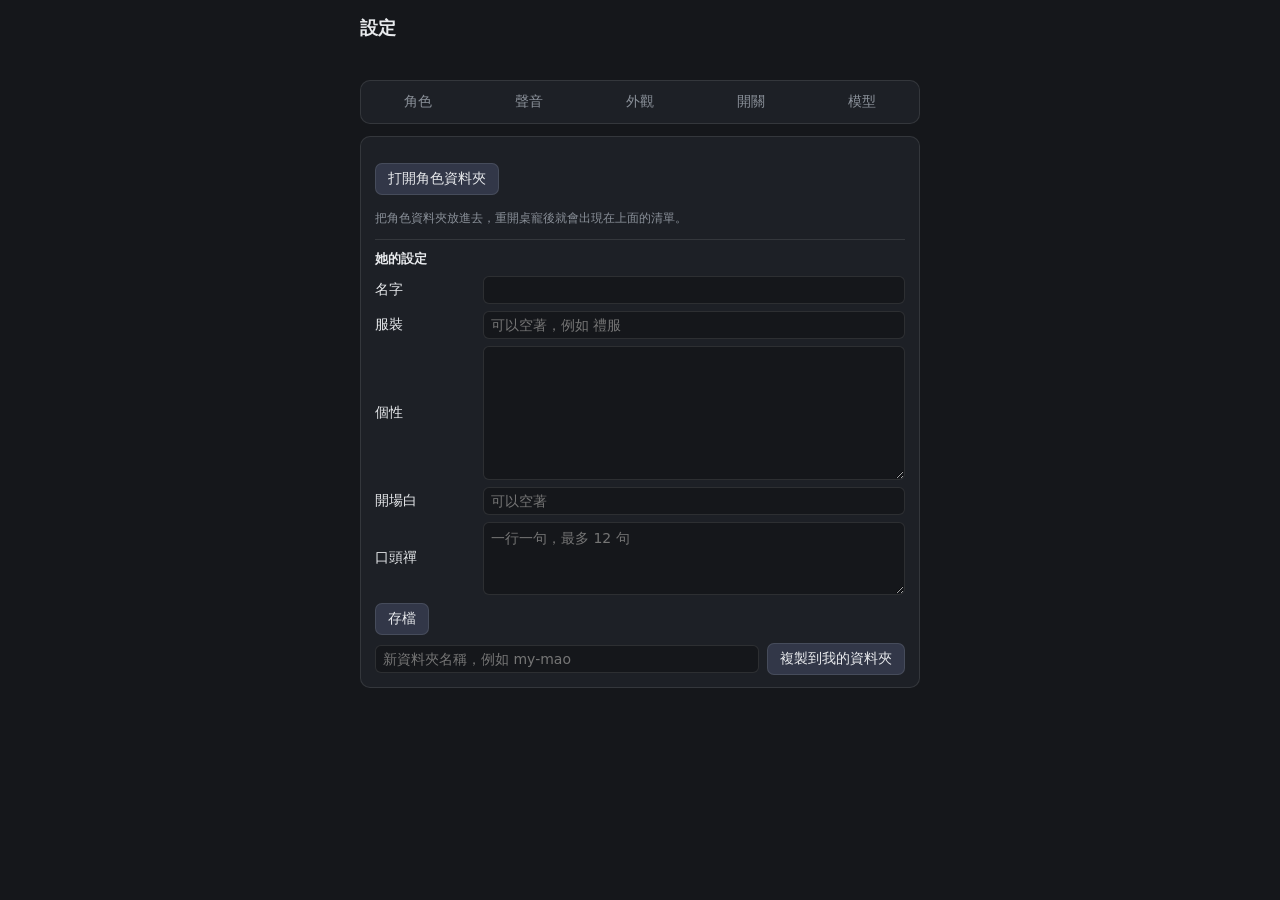
==== Pet/ui/settings.html @ 4ccf4b4b "Your AImate: a desktop companion that talks through your own Claude 小克 sits on the Windows desktop, " ====
<!doctype html>
<html lang="zh-Hant">
<head>
<meta charset="utf-8" />
<meta name="viewport" content="width=device-width, initial-scale=1" />
<title>設定</title>
<style>
  :root {
    --bg: #15171b;
    --panel: #1d2026;
    --line: rgba(255, 255, 255, 0.1);
    --text: #e8eaed;
    --dim: #8a9099;
    --accent: #9fb4ff;
    --warn: #ffb366;
    --bad: #ff8f8f;
  }
  html, body {
    margin: 0;
    background: var(--bg);
    color: var(--text);
    font-family: "Segoe UI", "Microsoft JhengHei UI", system-ui, sans-serif;
    font-size: 14px;
  }
  main { max-width: 560px; margin: 0 auto; padding: 16px; }
  h1 { font-size: 18px; margin: 0 0 12px; }
  section {
    margin-bottom: 14px;
    padding: 12px 14px;
    border: 1px solid var(--line);
    border-radius: 10px;
    background: var(--panel);
  }
  h2 { font-size: 14px; margin: 0 0 10px; color: var(--accent); }
  .row {
    display: grid;
    grid-template-columns: 7em 1fr 3.5em;
    gap: 10px;
    align-items: center;
    margin: 8px 0;
  }
  .row output { color: var(--dim); text-align: right; font-variant-numeric: tabular-nums; }
  input[type="range"] { width: 100%; }
  .switch { display: flex; align-items: center; gap: 8px; margin: 7px 0; }
  .switch .later, .note { color: var(--dim); font-size: 12px; }
  /* A note can carry a path with no space in it (a pack that is not installed), which at 375 px
     pushed the whole page sideways. */
  .note { margin: 8px 0 0; line-height: 1.5; overflow-wrap: anywhere; }
  .field { display: grid; grid-template-columns: 7em 1fr; gap: 10px; align-items: center; margin: 7px 0; }
  .field input, .field textarea, .actions input, select {
    min-width: 0;
    padding: 5px 7px;
    border: 1px solid var(--line);
    border-radius: 6px;
    background: var(--bg);
    color: var(--text);
    font: inherit;
  }
  .choice { display: flex; gap: 14px; margin: 6px 0; }
  button {
    padding: 6px 12px;
    border: 1px solid var(--line);
    border-radius: 7px;
    background: rgba(159, 180, 255, 0.16);
    color: var(--text);
    font: inherit;
    cursor: pointer;
  }
  button:hover { background: rgba(159, 180, 255, 0.28); }
  /* `border-box`, because a refused folder's row is a div with padding at 100% width, and without it
     the row ran past the section's right edge by its padding. */
  .cast-item { display: block; width: 100%; box-sizing: border-box; margin: 4px 0; text-align: left; overflow-wrap: anywhere; }
  .cast-item.on { border-color: var(--accent); color: var(--accent); cursor: default; }
  .cast-item.off {
    padding: 6px 12px;
    border: 1px dashed var(--line);
    border-radius: 7px;
    color: #6b7078;
    font-size: 12px;
  }
  .field textarea { resize: vertical; line-height: 1.45; }
  .field input:disabled, .field textarea:disabled { color: var(--dim); }
  #profileEditor { margin-top: 12px; padding-top: 10px; border-top: 1px solid var(--line); }
  #profileEditor h3 { font-size: 13px; margin: 0 0 6px; }
  .actions { display: flex; flex-wrap: wrap; gap: 8px; align-items: center; margin: 8px 0 0; }
  .actions input { flex: 1 1 10em; min-width: 0; }
  .actions[hidden] { display: none; }
  #status { min-height: 1.4em; margin: 0 0 10px; font-size: 13px; }
  #status.bad { color: var(--bad); }
  #status.ok { color: var(--dim); }
  #problems { color: var(--warn); font-size: 12px; }
  #problems:empty { display: none; }
  #problems div { margin: 3px 0; }
  .speech-custom[hidden] { display: none; }
  /* Five tabs in one row of equal cells, so the bar fits a 375 px window without wrapping or
     scrolling: each label is two characters. */
  .tabs {
    display: grid;
    grid-template-columns: repeat(5, 1fr);
    gap: 4px;
    margin: 0 0 12px;
    padding: 4px;
    border: 1px solid var(--line);
    border-radius: 10px;
    background: var(--panel);
  }
  .tabs button {
    min-width: 0;
    padding: 7px 0;
    border: 1px solid transparent;
    background: transparent;
    color: var(--dim);
  }
  .tabs button:hover { background: rgba(159, 180, 255, 0.12); color: var(--text); }
  .tabs button[aria-selected="true"] {
    border-color: var(--accent);
    background: rgba(159, 180, 255, 0.16);
    color: var(--accent);
    font-weight: 600;
  }
  .pane[hidden] { display: none; }
  /* A theme in the list: its icon, its name, and its five colours as swatches, so it can be told
     apart before it is chosen. */
  .theme-item { display: flex; align-items: center; gap: 8px; }
  .theme-item img { width: 16px; height: 16px; flex: none; }
  .theme-item .theme-name { flex: 1 1 auto; min-width: 0; overflow: hidden; text-overflow: ellipsis; white-space: nowrap; }
  .theme-item .swatches { display: flex; gap: 3px; flex: none; }
  .theme-item .swatches span { width: 12px; height: 12px; border-radius: 3px; border: 1px solid rgba(255, 255, 255, 0.25); }
  #themeFallback { color: var(--warn); }
  #themeFallback[hidden] { display: none; }
  @media (max-width: 420px) {
    .row { grid-template-columns: 1fr 3.5em; }
    .row label { grid-column: 1 / -1; }
    .field { grid-template-columns: 1fr; }
  }
</style>
</head>
<body>
<main>
<h1>設定</h1>
<div id="status" role="status"></div>
<section id="problems"></section>

<nav class="tabs" role="tablist" aria-label="設定的分頁">
  <button type="button" role="tab" id="tab-character" data-tab="character" aria-controls="pane-character">角色</button>
  <button type="button" role="tab" id="tab-voice" data-tab="voice" aria-controls="pane-voice">聲音</button>
  <button type="button" role="tab" id="tab-look" data-tab="look" aria-controls="pane-look">外觀</button>
  <button type="button" role="tab" id="tab-switches" data-tab="switches" aria-controls="pane-switches">開關</button>
  <button type="button" role="tab" id="tab-models" data-tab="models" aria-controls="pane-models">模型</button>
</nav>

<div class="pane" id="pane-character" role="tabpanel" data-pane="character" aria-labelledby="tab-character">
<section>
  <div id="cast"></div>
  <p><button id="openFolder" type="button">打開角色資料夾</button></p>
  <p class="note" id="folderNote">把角色資料夾放進去，重開桌寵後就會出現在上面的清單。</p>
  <div id="profileEditor">
    <h3>她的設定</h3>
    <p class="note" id="profileWho"></p>
    <div class="field"><label for="profileName">名字</label><input id="profileName" type="text" maxlength="32" /></div>
    <div class="field"><label for="profileOutfit">服裝</label><input id="profileOutfit" type="text" maxlength="16" placeholder="可以空著，例如 禮服" /></div>
    <div class="field"><label for="profilePersona">個性</label><textarea id="profilePersona" rows="6" maxlength="2000"></textarea></div>
    <div class="field"><label for="profileGreeting">開場白</label><input id="profileGreeting" type="text" maxlength="200" placeholder="可以空著" /></div>
    <div class="field"><label for="profileFillers">口頭禪</label><textarea id="profileFillers" rows="3" placeholder="一行一句，最多 12 句"></textarea></div>
    <div class="actions" id="saveRow"><button id="profileSave" type="button">存檔</button></div>
    <div class="actions" id="copyRow">
      <input id="copyId" type="text" placeholder="新資料夾名稱，例如 my-mao" spellcheck="false" />
      <button id="copyButton" type="button">複製到我的資料夾</button>
    </div>
  </div>
</section>
</div>

<div class="pane" id="pane-voice" role="tabpanel" data-pane="voice" aria-labelledby="tab-voice" hidden>
<section>
  <div class="row">
    <label for="volume">音量</label>
    <input id="volume" type="range" data-field="volume" min="0" max="1" step="0.01" />
    <output data-show="volume"></output>
  </div>
  <p class="note">她說話和口頭禪用同一個音量。</p>
</section>
</div>

<div class="pane" id="pane-look" role="tabpanel" data-pane="look" aria-labelledby="tab-look" hidden>
<section>
  <h2>介面主題</h2>
  <p class="note" id="themeFallback" hidden></p>
  <div id="themes"></div>
  <p><button id="openThemes" type="button">打開主題資料夾</button></p>
  <p class="note" id="themeNote">一個主題是一個資料夾，裡面有 theme.json，可以再放 icon 和紙張紋理。放進主題資料夾後，回到這個視窗就會出現在上面的清單。</p>
</section>

<section>
  <h2>介面外觀</h2>
  <div class="row">
    <label for="opacity">對話框透明度</label>
    <input id="opacity" type="range" data-field="look.bubble_opacity" min="0.4" max="1" step="0.02" />
    <output data-show="look.bubble_opacity"></output>
  </div>
  <div class="row">
    <label for="fontSize">字體大小</label>
    <input id="fontSize" type="range" data-field="look.font_size" min="11" max="20" step="1" />
    <output data-show="look.font_size"></output>
  </div>
</section>

<section>
  <h2>大小</h2>
  <div class="row">
    <label for="figure">人物</label>
    <input id="figure" type="range" data-field="scale.figure" min="0.75" max="1.3" step="0.05" />
    <output data-show="scale.figure"></output>
  </div>
  <div class="row">
    <label for="window">視窗</label>
    <input id="window" type="range" data-field="scale.window" min="0.6" max="1.6" step="0.05" />
    <output data-show="scale.window"></output>
  </div>
  <div class="row">
    <label for="ui">文字和按鈕</label>
    <input id="ui" type="range" data-field="scale.ui" min="0.8" max="1.4" step="0.05" />
    <output data-show="scale.ui"></output>
  </div>
  <p class="note">人物只改她自己的大小，腳留在對話框裡，視窗和對話框不動。視窗把整個桌寵連同裡面的東西一起放大，左下角留在原地。文字和按鈕只放大對話框的字和按鈕。</p>
</section>
</div>

<div class="pane" id="pane-switches" role="tabpanel" data-pane="switches" aria-labelledby="tab-switches" hidden>
<section>
  <label class="switch"><input type="checkbox" data-field="switches.voice" />說話聲音</label>
  <label class="switch"><input type="checkbox" data-field="switches.fillers" />口頭禪</label>
  <label class="switch"><input type="checkbox" data-field="switches.mic" />麥克風</label>
  <label class="switch"><input type="checkbox" data-field="switches.follow" />眼睛跟著滑鼠</label>
  <label class="switch"><input type="checkbox" data-field="switches.on_top" />永遠在最上層</label>
  <label class="switch"><input type="checkbox" data-field="switches.autostart" />開機時啟動</label>
  <p class="note">開機時啟動是在 Windows 的「啟動」資料夾放一個捷徑，關掉就刪掉它，不改登錄檔。下次開機才生效。</p>
</section>
</div>

<div class="pane" id="pane-models" role="tabpanel" data-pane="models" aria-labelledby="tab-models" hidden>
<section>
  <div class="field">
    <span>語音</span>
    <div class="choice">
      <label><input type="radio" name="speech" value="local" />本機</label>
      <label><input type="radio" name="speech" value="custom" />自訂網址</label>
    </div>
  </div>
  <div class="speech-custom" id="speechCustom" hidden>
    <div class="field"><label for="speechUrl">網址</label><input id="speechUrl" type="text" placeholder="https://…/v1" spellcheck="false" /></div>
    <div class="field"><label for="speechModel">模型</label><input id="speechModel" type="text" spellcheck="false" /></div>
    <div class="field"><label for="speechVoice">聲音</label><input id="speechVoice" type="text" spellcheck="false" /></div>
    <div class="field"><label for="speechKey">金鑰的環境變數</label><input id="speechKey" type="text" placeholder="例如 MY_TTS_KEY" spellcheck="false" /></div>
    <p class="note">金鑰只放在環境變數裡，這裡填的是變數的名稱。用遠端服務時，她說的每一句話都會傳到那個服務。</p>
  </div>
  <div class="field">
    <label for="sttPack">語音辨識</label>
    <select id="sttPack" data-field="stt.pack"></select>
  </div>
  <div class="field">
    <span>對話模型</span>
    <div class="choice">
      <label><input type="radio" name="chat_model" value="haiku" />haiku</label>
      <label><input type="radio" name="chat_model" value="sonnet" />sonnet</label>
    </div>
  </div>
  <p class="note" id="packNote"></p>
  <p class="note">改語音或對話模型會重新啟動對話核心，改語音辨識會重新啟動語音輸入。重新啟動的幾秒內她不會回話，對話框會寫原因。</p>
</section>
</div>
</main>

<script>
// The settings window (Docs/DESIGN_Settings.md). It can read and write the settings, list and
// choose characters, open the characters folder, edit or copy a character's profile, list the
// speech recognition packs, and list the interface themes and open their folder, and nothing else:
// main.rs `ALLOWED` refuses it everything the pet's own window may ask for, `say` and the
// microphone first.
//
// Rust holds the settings and checks every field (src-tauri/src/settings.rs). This page sends the
// whole form each time something changes and shows what Rust answers, so the page never has a
// value Rust did not accept. Every node with text from outside (a folder's name, a reason, an
// error) is built with createElement and textContent, as on the pet's page.
const invoke = window.__TAURI__.core.invoke;

// A friendlier name for a pack id Rust lists. The list itself is Rust's (`stt_packs`).
const PACK_NAMES = { "sense-voice-zh-en-ja-ko-yue-int8-2024-07-17": "SenseVoice（中、英、日、韓、粵）" };
// The packs installed and verified, or null until Rust answers.
let packs = null;

// The last settings Rust accepted, or null before the first answer.
let current = null;
const statusEl = document.getElementById("status");
const problemsEl = document.getElementById("problems");
const castEl = document.getElementById("cast");

function el(tag, cls, text) {
  const n = document.createElement(tag);
  if (cls) n.className = cls;
  if (text !== undefined && text !== null) n.textContent = text;
  return n;
}

function say(text, bad) {
  statusEl.textContent = text;
  statusEl.className = bad ? "bad" : "ok";
}

function read(obj, path) {
  return path.split(".").reduce((o, k) => (o == null ? undefined : o[k]), obj);
}

function write(obj, path, value) {
  const keys = path.split(".");
  const last = keys.pop();
  keys.reduce((o, k) => o[k], obj)[last] = value;
}

function shown(field, v) {
  if (field === "volume" || field === "look.bubble_opacity") return Math.round(v * 100) + "%";
  if (field === "look.font_size") return v + "px";
  return "×" + Number(v).toFixed(2);
}

// What the file had wrong, as Rust found it when the pet started.
function drawProblems(problems) {
  problemsEl.replaceChildren();
  if (!problems || problems.length === 0) return;
  problemsEl.append(el("div", null, "讀 settings.json 時有幾件事要說："));
  problems.forEach((p) => problemsEl.append(el("div", null, (p.field || "整份檔案") + "：" + p.why)));
}

// The controls that apply at once follow `current`. The text fields of a custom speech service are
// left as the user typed them, so a half-filled form is not wiped by the answer to another change.
function draw() {
  if (!current) return;
  document.querySelectorAll("input[data-field]").forEach((input) => {
    const v = read(current, input.dataset.field);
    if (input.type === "checkbox") input.checked = v === true;
    else input.value = String(v);
  });
  document.querySelectorAll("output[data-show]").forEach((out) => {
    out.textContent = shown(out.dataset.show, read(current, out.dataset.show));
  });
  // Only the packs that are installed and verify are offered. The one in effect is shown even when it
  // is not one of them, marked, so the control never claims a choice the settings do not hold.
  const pack = document.getElementById("sttPack");
  const ids = (packs || []).map((p) => p.id);
  const options = ids.map((id) => {
    const o = el("option", null, PACK_NAMES[id] || id);
    o.value = id;
    return o;
  });
  if (!ids.includes(current.stt.pack)) {
    const checked = packs !== null;
    const o = el("option", null, (PACK_NAMES[current.stt.pack] || current.stt.pack) + (checked ? "（沒有裝好）" : ""));
    o.value = current.stt.pack;
    o.disabled = checked;
    options.push(o);
  }
  pack.replaceChildren(...options);
  pack.value = current.stt.pack;
  document.querySelectorAll("input[name=chat_model]").forEach((r) => {
    r.checked = r.value === current.chat_model;
  });
  if (current.look.theme !== themesDrawnFor) drawThemes();
}

function fillSpeech(speech) {
  document.querySelectorAll("input[name=speech]").forEach((r) => {
    r.checked = r.value === speech.kind;
  });
  document.getElementById("speechCustom").hidden = speech.kind !== "custom";
  if (speech.kind === "custom") {
    document.getElementById("speechUrl").value = speech.url;
    document.getElementById("speechModel").value = speech.model;
    document.getElementById("speechVoice").value = speech.voice;
    document.getElementById("speechKey").value = speech.key_env || "";
  }
}

function speechOfForm() {
  const kind = document.querySelector("input[name=speech]:checked").value;
  if (kind !== "custom") return { kind: "local" };
  return {
    kind: "custom",
    url: document.getElementById("speechUrl").value.trim(),
    model: document.getElementById("speechModel").value.trim(),
    voice: document.getElementById("speechVoice").value.trim(),
    key_env: document.getElementById("speechKey").value.trim(),
  };
}

// Everything the user has asked for, each change applied to it in order. A request is a copy of
// this and never of `current`: built from Rust's last answer while another request was still on its
// way, the next request would lack that one's change and undo it when it landed. Measured: eight
// quick changes in a row kept four.
let wanted = null;
// One request in flight at a time, and the newest state sent after it, so a slider dragged across
// its range sends as fast as Rust answers and no faster, and the last value always lands.
let sending = false;
let dirty = false;
// Whether anything the user would call a setting changed since the last answer. Moving to another
// tab is saved too, but saying "已存。" for it would read as though the tab had changed something.
let worthSaying = false;

function change(edit, quiet) {
  if (!wanted) return;
  edit(wanted);
  dirty = true;
  if (!quiet) worthSaying = true;
  if (!sending) flush();
}

async function flush() {
  sending = true;
  while (dirty) {
    dirty = false;
    try {
      const loaded = await invoke("set_settings", { settings: JSON.parse(JSON.stringify(wanted)) });
      current = loaded.settings;
      drawProblems(loaded.problems);
      if (worthSaying) say("已存。");
      worthSaying = false;
    } catch (e) {
      say("沒有存：" + String(e), true);
      // A refused change is dropped, so it does not ride along and refuse the next one too. One
      // made since is kept and sent, and is refused again if it carries the same fault.
      if (!dirty) wanted = JSON.parse(JSON.stringify(current));
    }
  }
  sending = false;
  draw();
}

document.querySelectorAll("input[type=range][data-field]").forEach((input) => {
  const field = input.dataset.field;
  input.addEventListener("input", () => {
    const v = Number(input.value);
    const out = document.querySelector('output[data-show="' + field + '"]');
    if (out) out.textContent = shown(field, v);
    change((s) => write(s, field, v));
  });
});
document.querySelectorAll("input[type=checkbox][data-field]").forEach((input) => {
  input.addEventListener("change", () => change((s) => write(s, input.dataset.field, input.checked)));
});
document.getElementById("sttPack").addEventListener("change", (e) => change((s) => write(s, "stt.pack", e.target.value)));
document.querySelectorAll("input[name=chat_model]").forEach((r) => {
  r.addEventListener("change", () => change((s) => write(s, "chat_model", r.value)));
});
// Choosing "custom" opens the form and saves nothing until the form is whole: Rust refuses a custom
// service without its address, and saying so before the user has typed it would only be noise.
document.querySelectorAll("input[name=speech]").forEach((r) => {
  r.addEventListener("change", () => {
    document.getElementById("speechCustom").hidden = r.value !== "custom";
    const speech = speechOfForm();
    if (speech.kind === "custom" && !(speech.url && speech.model && speech.voice)) {
      say("填好網址、模型和聲音後才會存。");
      return;
    }
    change((s) => (s.speech = speech));
  });
});
["speechUrl", "speechModel", "speechVoice", "speechKey"].forEach((id) => {
  document.getElementById(id).addEventListener("change", () => change((s) => (s.speech = speechOfForm())));
});

// ---------------------------------------------------------------- tabs

// One tab shown at a time. The one the user was last on is a setting (`settings_tab`), kept by Rust
// with the rest, so the window opens on it again; the webview's own storage lives under the AppData
// the Claude desktop app redirects. Arrow keys move along the bar, as a tab list's do.
const tabEls = Array.from(document.querySelectorAll(".tabs [role=tab]"));
const paneEls = Array.from(document.querySelectorAll(".pane"));

function showTab(name) {
  if (!tabEls.some((t) => t.dataset.tab === name)) name = tabEls[0].dataset.tab;
  tabEls.forEach((t) => {
    const on = t.dataset.tab === name;
    t.setAttribute("aria-selected", String(on));
    t.tabIndex = on ? 0 : -1;
  });
  paneEls.forEach((p) => (p.hidden = p.dataset.pane !== name));
  return name;
}

function chooseTab(name, focus) {
  name = showTab(name);
  if (focus) tabEls.find((t) => t.dataset.tab === name).focus();
  change((s) => (s.settings_tab = name), true);
}

tabEls.forEach((t, i) => {
  t.addEventListener("click", () => chooseTab(t.dataset.tab, false));
  t.addEventListener("keydown", (e) => {
    const to = { ArrowRight: i + 1, ArrowLeft: i - 1, Home: 0, End: tabEls.length - 1 }[e.key];
    if (to === undefined) return;
    e.preventDefault();
    chooseTab(tabEls[(to + tabEls.length) % tabEls.length].dataset.tab, true);
  });
});
showTab("character");

// ---------------------------------------------------------------- interface themes

// Every theme Rust found, the one in effect marked, and every folder it could not load, greyed, with
// Rust's reason (Docs/DESIGN_Themes.md). Choosing one is a setting like any other, `look.theme`,
// and the pet applies it without reloading. Rust scans the folders again each time it is asked, and
// it is asked again whenever this window comes back into focus, so a theme the user just dropped in
// through Explorer is listed when they return. The swatches' colours are Rust's `#rrggbb`, checked
// here again before they are set, as the pet's page does.
const themesEl = document.getElementById("themes");
let themesDrawnFor = null;

async function drawThemes() {
  themesDrawnFor = current ? current.look.theme : null;
  let list;
  try {
    list = await invoke("themes");
  } catch (e) {
    themesEl.textContent = "讀不到主題清單：" + String(e);
    return;
  }
  const fallback = document.getElementById("themeFallback");
  fallback.hidden = !list.fallback;
  fallback.textContent = list.fallback || "";
  themesEl.replaceChildren(
    ...list.themes.map((t) => {
      const on = t.id === list.shown.id;
      const b = el("button", "cast-item theme-item" + (on ? " on" : ""));
      b.type = "button";
      b.title = t.id + (t.source === "user" ? "（你的資料夾）" : "（內建）");
      if (t.icon) {
        const img = el("img");
        img.src = t.icon;
        img.alt = "";
        b.append(img);
      }
      b.append(el("span", "theme-name", t.name));
      const swatches = el("span", "swatches");
      ["paper", "ink", "accent", "border", "controls"].forEach((role) => {
        const s = el("span");
        if (/^#[0-9a-f]{6}$/.test(t.colors[role])) s.style.backgroundColor = t.colors[role];
        swatches.append(s);
      });
      b.append(swatches);
      b.addEventListener("click", () => {
        if (on) return;
        change((s) => (s.look.theme = t.id));
      });
      return b;
    }),
    ...list.refused.map((r) => el("div", "cast-item off", r.id + "：" + r.why)),
  );
}

document.getElementById("openThemes").addEventListener("click", () => {
  invoke("open_themes_folder").then(
    (path) => {
      document.getElementById("themeNote").textContent = "已打開 " + path + "。放進去的主題，回到這個視窗就會出現在上面的清單。";
    },
    (e) => say("打不開主題資料夾：" + String(e), true),
  );
});
window.addEventListener("focus", () => {
  if (current) drawThemes();
});

// ---------------------------------------------------------------- characters

// Every character Rust found, the one shown marked, and every folder it could not load, greyed,
// with Rust's reason, so a character the user put there never just fails to appear. The reason is
// partly the folder's own text (a file name, a parse error), so it goes in as text.
//
// Choosing one saves it and reloads the pet's window; Rust does both (main.rs `choose_character`),
// and this list is drawn again to mark her.
// Her name, and the outfit in full-width brackets when the folder names one, so two folders of one
// character can be told apart in the list: 小克 and 小克（禮服）. Only this list shows it; the dialogue
// and the core are given her name alone (cast.rs `Profile::outfit`).
function labelOf(c) {
  return c.outfit ? c.name + "（" + c.outfit + "）" : c.name;
}

async function drawCast() {
  let list;
  try {
    list = await invoke("characters");
  } catch (e) {
    castEl.textContent = "讀不到角色清單：" + String(e);
    return;
  }
  castEl.replaceChildren(
    ...list.characters.map((c) => {
      const b = el("button", "cast-item" + (c.id === list.shown.id ? " on" : ""), labelOf(c));
      b.type = "button";
      b.title = c.id;
      b.addEventListener("click", () => {
        if (c.id === list.shown.id) return;
        invoke("choose_character", { id: c.id }).then(
          () => {
            say("已換成 " + labelOf(c) + "。");
            drawCast();
            loadProfile();
          },
          (e) => say("沒有換：" + String(e), true),
        );
      });
      return b;
    }),
    ...list.refused.map((r) => el("div", "cast-item off", r.id + "：" + r.why)),
  );
}

// ---------------------------------------------------------------- her profile

// The shown character's profile (Docs/DESIGN_Settings.md 3). The user's own can be edited; Rust
// checks the edit by the same rules the scan uses (cast.rs `Profile::parse`) and writes nothing it
// would refuse. A bundled one is shown read-only, with a way to copy her into the user's folder,
// after which she is the copy and the copy can be edited. Either way Rust scans again and reloads
// the pet, so what is saved is what she is.
let profile = null;
const profileFields = ["profileName", "profileOutfit", "profilePersona", "profileGreeting", "profileFillers"].map((id) => document.getElementById(id));

async function loadProfile() {
  try {
    profile = await invoke("character_profile");
  } catch (e) {
    document.getElementById("profileWho").textContent = "讀不到她的設定：" + String(e);
    return;
  }
  const own = profile.source === "user";
  document.getElementById("profileName").value = profile.name;
  document.getElementById("profileOutfit").value = profile.outfit;
  document.getElementById("profilePersona").value = profile.persona;
  document.getElementById("profileGreeting").value = profile.greeting;
  document.getElementById("profileFillers").value = profile.fillers.join("\n");
  profileFields.forEach((f) => (f.disabled = !own));
  document.getElementById("saveRow").hidden = !own;
  document.getElementById("copyRow").hidden = own;
  const voice = profile.voice ? "她有自己的聲音（voice.wav），存檔不會動到它。" : "";
  document.getElementById("profileWho").textContent = own
    ? "這是你資料夾裡的 " + profile.id + "，可以直接改。" + voice + "口頭禪的文字改了以後，要再跑一次 render_fillers.py 才會有她的聲音。"
    : "這是內建角色，不能改。複製到你的資料夾（取一個新的資料夾名稱），再改那一份。";
}

async function saveProfile() {
  if (!profile) return;
  const edit = {
    name: document.getElementById("profileName").value,
    outfit: document.getElementById("profileOutfit").value.trim(),
    persona: document.getElementById("profilePersona").value,
    greeting: document.getElementById("profileGreeting").value.trim(),
    fillers: document
      .getElementById("profileFillers")
      .value.split("\n")
      .map((line) => line.trim())
      .filter((line) => line.length > 0),
  };
  try {
    await invoke("save_profile", { id: profile.id, profile: edit });
    say("已存，桌寵重新載入了。");
    drawCast();
    loadProfile();
  } catch (e) {
    say("沒有存：" + String(e), true);
  }
}

async function copyCharacter() {
  if (!profile) return;
  const to = document.getElementById("copyId").value.trim();
  if (!to) {
    say("先取一個新的資料夾名稱。", true);
    return;
  }
  try {
    const id = await invoke("copy_character", { from: profile.id, to });
    say("已複製成 " + id + "，現在顯示的是這一份，可以改了。");
    document.getElementById("copyId").value = "";
    drawCast();
    loadProfile();
  } catch (e) {
    say("沒有複製：" + String(e), true);
  }
}

document.getElementById("profileSave").addEventListener("click", saveProfile);
document.getElementById("copyButton").addEventListener("click", copyCharacter);

document.getElementById("openFolder").addEventListener("click", () => {
  invoke("open_characters_folder").then(
    (path) => {
      document.getElementById("folderNote").textContent = "已打開 " + path + "。放進去的角色，重開桌寵後會出現在上面的清單。";
    },
    (e) => say("打不開角色資料夾：" + String(e), true),
  );
});

invoke("get_settings").then(
  (loaded) => {
    current = loaded.settings;
    wanted = JSON.parse(JSON.stringify(current));
    drawProblems(loaded.problems);
    fillSpeech(current.speech);
    showTab(current.settings_tab);
    draw();
  },
  (e) => say("讀不到設定：" + String(e), true),
);
drawCast();
loadProfile();
// Asked once: the service checks every model file against its hashes, which takes a second.
invoke("stt_packs").then(
  (list) => {
    packs = list;
    document.getElementById("packNote").textContent = "";
    draw();
  },
  (e) => {
    packs = [];
    document.getElementById("packNote").textContent = String(e);
    draw();
  },
);
</script>
</body>
</html>
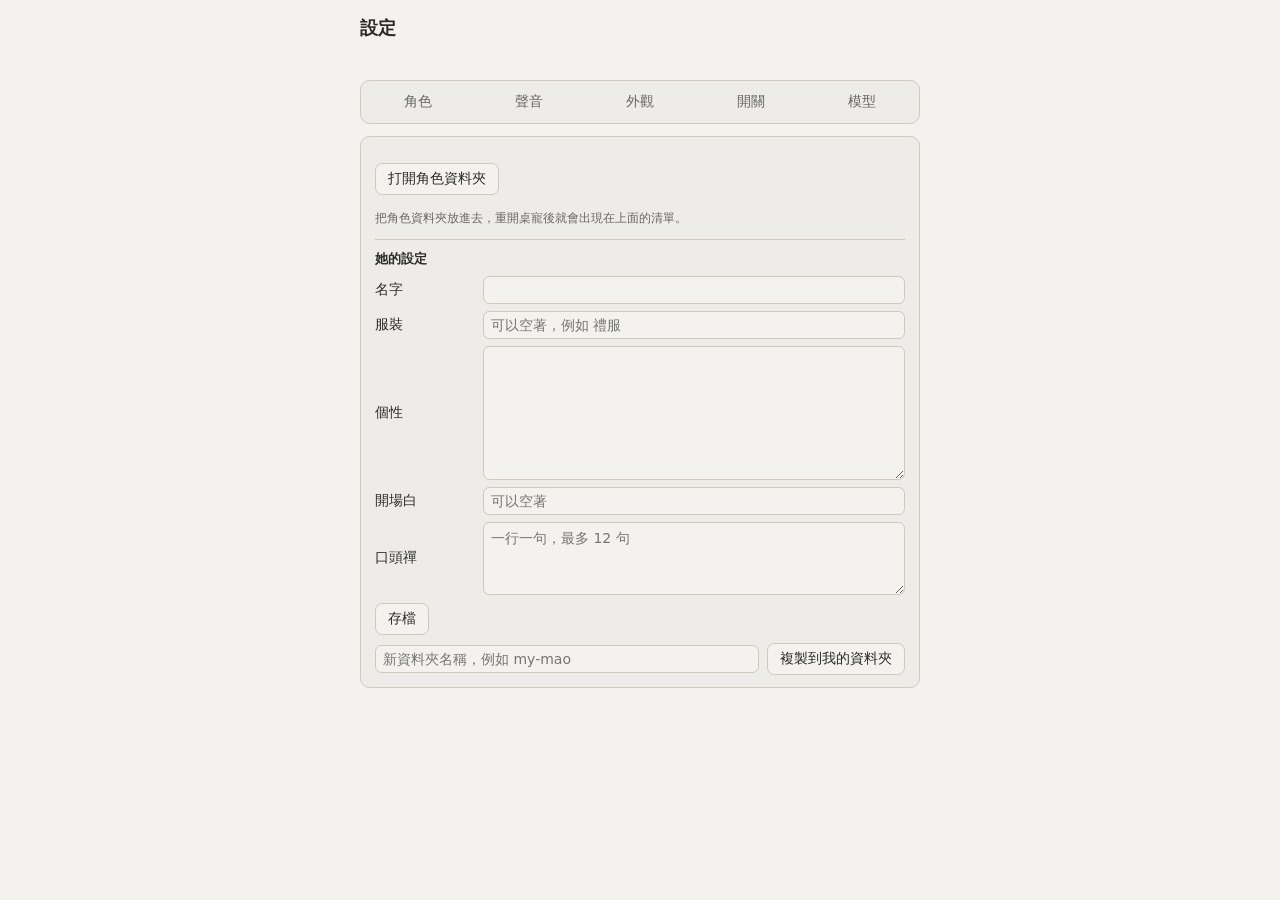
==== commit 5f6ec2b9: "sync: 33 changes from the working repo core: an answer with more than three clauses is refused live2" ====
--- a/Pet/ui/settings.html
+++ b/Pet/ui/settings.html
@@ -4,16 +4,26 @@
 <meta charset="utf-8" />
 <meta name="viewport" content="width=device-width, initial-scale=1" />
 <title>設定</title>
+<link rel="stylesheet" href="theme.css" />
 <style>
+  /* This window wears the interface theme the pet does (lin, 2026-11-10; Docs/DESIGN_Themes.md 2).
+     `theme.css` holds the five colours, the radius and the colours mixed from them, `theme.js` puts the
+     chosen theme on them, and what is here is this page's own names for them, so nothing on the page
+     is a colour of its own. The paper is the ground and a card is a step toward the ink from it, which
+     is a step darker on a light paper and lighter on a dark one. `--accent` is the theme's and is for
+     lines and hovers, as on the pet's page; a word in the accent's colour is `--name`, which is mixed
+     toward the ink so that it can be read. */
   :root {
-    --bg: #15171b;
-    --panel: #1d2026;
-    --line: rgba(255, 255, 255, 0.1);
-    --text: #e8eaed;
-    --dim: #8a9099;
-    --accent: #9fb4ff;
-    --warn: #ffb366;
-    --bad: #ff8f8f;
+    --bg: var(--paper);
+    --panel: color-mix(in srgb, var(--ink) 3%, var(--paper));
+    --line: var(--border);
+    --text: var(--ink);
+    --field: var(--controls);
+    --warn: var(--warn-text);
+    --bad: var(--error-text);
+    --hover: color-mix(in srgb, var(--accent) 14%, var(--panel));
+    --hover-strong: color-mix(in srgb, var(--accent) 26%, var(--panel));
+    accent-color: var(--accent);
   }
   html, body {
     margin: 0;
@@ -21,6 +31,7 @@
     color: var(--text);
     font-family: "Segoe UI", "Microsoft JhengHei UI", system-ui, sans-serif;
     font-size: 14px;
+    scrollbar-color: var(--scroll) var(--bg);
   }
   main { max-width: 560px; margin: 0 auto; padding: 16px; }
   h1 { font-size: 18px; margin: 0 0 12px; }
@@ -28,10 +39,10 @@
     margin-bottom: 14px;
     padding: 12px 14px;
     border: 1px solid var(--line);
-    border-radius: 10px;
+    border-radius: calc(var(--radius) * 0.55);
     background: var(--panel);
   }
-  h2 { font-size: 14px; margin: 0 0 10px; color: var(--accent); }
+  h2 { font-size: 14px; margin: 0 0 10px; color: var(--name); }
   .row {
     display: grid;
     grid-template-columns: 7em 1fr 3.5em;
@@ -40,7 +51,27 @@
     margin: 8px 0;
   }
   .row output { color: var(--dim); text-align: right; font-variant-numeric: tabular-nums; }
-  input[type="range"] { width: 100%; }
+  /* Drawn here and not left to `accent-color`, which fills the part of the track behind the thumb in
+     the accent and draws the rest in a dark grey on any paper, so on a cream one the sliders were
+     black bars. A track a step toward the ink from the card, and a thumb in the accent. */
+  input[type="range"] { width: 100%; height: 18px; background: transparent; -webkit-appearance: none; appearance: none; }
+  input[type="range"]::-webkit-slider-runnable-track {
+    height: 4px;
+    border-radius: 2px;
+    background: color-mix(in srgb, var(--ink) 22%, var(--panel));
+  }
+  input[type="range"]::-webkit-slider-thumb {
+    -webkit-appearance: none;
+    appearance: none;
+    width: 14px;
+    height: 14px;
+    margin-top: -5px;
+    border: 2px solid var(--panel);
+    border-radius: 50%;
+    background: var(--accent);
+    box-shadow: 0 0 0 1px var(--line);
+  }
+  input[type="range"]:focus-visible { outline: 1px solid var(--accent); outline-offset: 2px; }
   .switch { display: flex; align-items: center; gap: 8px; margin: 7px 0; }
   .switch .later, .note { color: var(--dim); font-size: 12px; }
   /* A note can carry a path with no space in it (a pack that is not installed), which at 375 px
@@ -51,31 +82,31 @@
     min-width: 0;
     padding: 5px 7px;
     border: 1px solid var(--line);
-    border-radius: 6px;
-    background: var(--bg);
+    border-radius: calc(var(--radius) * 0.35);
+    background: var(--field);
     color: var(--text);
     font: inherit;
   }
-  .choice { display: flex; gap: 14px; margin: 6px 0; }
+  .choice { display: flex; flex-wrap: wrap; gap: 6px 14px; margin: 6px 0; }
   button {
     padding: 6px 12px;
     border: 1px solid var(--line);
-    border-radius: 7px;
-    background: rgba(159, 180, 255, 0.16);
+    border-radius: calc(var(--radius) * 0.4);
+    background: var(--field);
     color: var(--text);
     font: inherit;
     cursor: pointer;
   }
-  button:hover { background: rgba(159, 180, 255, 0.28); }
+  button:hover { background: var(--hover); border-color: var(--accent); }
   /* `border-box`, because a refused folder's row is a div with padding at 100% width, and without it
      the row ran past the section's right edge by its padding. */
   .cast-item { display: block; width: 100%; box-sizing: border-box; margin: 4px 0; text-align: left; overflow-wrap: anywhere; }
-  .cast-item.on { border-color: var(--accent); color: var(--accent); cursor: default; }
+  .cast-item.on { border-color: var(--accent); background: var(--hover); color: var(--text); cursor: default; }
   .cast-item.off {
     padding: 6px 12px;
     border: 1px dashed var(--line);
-    border-radius: 7px;
-    color: #6b7078;
+    border-radius: calc(var(--radius) * 0.4);
+    color: var(--dim);
     font-size: 12px;
   }
   .field textarea { resize: vertical; line-height: 1.45; }
@@ -91,7 +122,12 @@
   #problems { color: var(--warn); font-size: 12px; }
   #problems:empty { display: none; }
   #problems div { margin: 3px 0; }
-  .speech-custom[hidden] { display: none; }
+  .speech-custom[hidden], .chat-custom[hidden] { display: none; }
+  /* A model's name can be longer than the column, so the list shrinks to the room the button leaves
+     and the row never pushes the page sideways. */
+  .field .actions { min-width: 0; margin: 0; flex-wrap: nowrap; }
+  .actions select { flex: 1 1 0; width: 0; min-width: 0; }
+  .actions button { flex: none; }
   /* Five tabs in one row of equal cells, so the bar fits a 375 px window without wrapping or
      scrolling: each label is two characters. */
   .tabs {
@@ -101,7 +137,7 @@
     margin: 0 0 12px;
     padding: 4px;
     border: 1px solid var(--line);
-    border-radius: 10px;
+    border-radius: calc(var(--radius) * 0.55);
     background: var(--panel);
   }
   .tabs button {
@@ -111,11 +147,11 @@
     background: transparent;
     color: var(--dim);
   }
-  .tabs button:hover { background: rgba(159, 180, 255, 0.12); color: var(--text); }
+  .tabs button:hover { background: var(--hover); border-color: transparent; color: var(--text); }
   .tabs button[aria-selected="true"] {
     border-color: var(--accent);
-    background: rgba(159, 180, 255, 0.16);
-    color: var(--accent);
+    background: var(--hover-strong);
+    color: var(--text);
     font-weight: 600;
   }
   .pane[hidden] { display: none; }
@@ -125,7 +161,7 @@
   .theme-item img { width: 16px; height: 16px; flex: none; }
   .theme-item .theme-name { flex: 1 1 auto; min-width: 0; overflow: hidden; text-overflow: ellipsis; white-space: nowrap; }
   .theme-item .swatches { display: flex; gap: 3px; flex: none; }
-  .theme-item .swatches span { width: 12px; height: 12px; border-radius: 3px; border: 1px solid rgba(255, 255, 255, 0.25); }
+  .theme-item .swatches span { width: 12px; height: 12px; border-radius: 3px; border: 1px solid var(--scroll); }
   #themeFallback { color: var(--warn); }
   #themeFallback[hidden] { display: none; }
   @media (max-width: 420px) {
@@ -261,9 +297,20 @@
   <div class="field">
     <span>對話模型</span>
     <div class="choice">
-      <label><input type="radio" name="chat_model" value="haiku" />haiku</label>
-      <label><input type="radio" name="chat_model" value="sonnet" />sonnet</label>
+      <label><input type="radio" name="chat" value="haiku" />Claude Haiku</label>
+      <label><input type="radio" name="chat" value="sonnet" />Claude Sonnet</label>
+      <label><input type="radio" name="chat" value="openai" />本機或自訂（OpenAI 相容）</label>
     </div>
+  </div>
+  <div class="chat-custom" id="chatCustom" hidden>
+    <div class="field"><label for="chatUrl">網址</label><input id="chatUrl" type="text" placeholder="http://127.0.0.1:11434/v1" spellcheck="false" /></div>
+    <div class="field">
+      <label for="chatModel">模型</label>
+      <div class="actions"><select id="chatModel"></select><button type="button" id="chatList">重新列出</button></div>
+    </div>
+    <div class="field"><label for="chatKey">金鑰的環境變數</label><input id="chatKey" type="text" placeholder="本機 Ollama 不用填" spellcheck="false" /></div>
+    <p class="note" id="chatNote"></p>
+    <p class="note">網址預設是本機的 Ollama。模型清單由桌寵向那個網址查詢，這個頁面自己不連線。金鑰只放在環境變數裡，這裡填的是變數的名稱。用遠端服務時，你說的每句話都會送到那家服務。本機 Ollama 不會送出。</p>
   </div>
   <p class="note" id="packNote"></p>
   <p class="note">改語音或對話模型會重新啟動對話核心，改語音辨識會重新啟動語音輸入。重新啟動的幾秒內她不會回話，對話框會寫原因。</p>
@@ -271,6 +318,7 @@
 </div>
 </main>
 
+<script src="theme.js"></script>
 <script>
 // The settings window (Docs/DESIGN_Settings.md). It can read and write the settings, list and
 // choose characters, open the characters folder, edit or copy a character's profile, list the
@@ -284,6 +332,16 @@
 // error) is built with createElement and textContent, as on the pet's page.
 const invoke = window.__TAURI__.core.invoke;
 
+// This window wears the theme the pet does: the one Rust says is in effect (`themes`, which has fallen
+// back to 紙本 when the chosen one cannot be shown), checked and put on by `theme.js`, which the pet's
+// page loads too. Asked for at once, before the settings have come back, so a window opened on a dark
+// theme is not cream for the moment that takes. Again whenever the theme list is drawn (`drawThemes`),
+// which is every time the choice changes and every time the window comes back into focus.
+function wear(list) {
+  if (!Theme.apply(list.shown, true)) console.warn("theme: not a theme this page can wear, so the built-in 紙本 is showing");
+}
+invoke("themes").then(wear, () => {});
+
 // A friendlier name for a pack id Rust lists. The list itself is Rust's (`stt_packs`).
 const PACK_NAMES = { "sense-voice-zh-en-ja-ko-yue-int8-2024-07-17": "SenseVoice（中、英、日、韓、粵）" };
 // The packs installed and verified, or null until Rust answers.
@@ -361,10 +419,84 @@
   }
   pack.replaceChildren(...options);
   pack.value = current.stt.pack;
-  document.querySelectorAll("input[name=chat_model]").forEach((r) => {
-    r.checked = r.value === current.chat_model;
+  const chosen = current.chat.kind === "claude" ? current.chat.model : current.chat.kind;
+  document.querySelectorAll("input[name=chat]").forEach((r) => {
+    r.checked = r.value === chosen;
   });
   if (current.look.theme !== themesDrawnFor) drawThemes();
+}
+
+// The chat service's form. Like the speech service's, its fields are left as the user typed them.
+const OLLAMA_URL = "http://127.0.0.1:11434/v1";
+const chatModelEl = document.getElementById("chatModel");
+const chatNoteEl = document.getElementById("chatNote");
+
+function fillChat(chat) {
+  document.getElementById("chatCustom").hidden = chat.kind !== "openai";
+  document.getElementById("chatUrl").value = chat.kind === "openai" ? chat.url : OLLAMA_URL;
+  document.getElementById("chatKey").value = chat.kind === "openai" ? chat.key_env || "" : "";
+  if (chat.kind === "openai") drawModels([], chat.model);
+}
+
+function chatOfForm() {
+  const choice = document.querySelector("input[name=chat]:checked").value;
+  if (choice !== "openai") return { kind: "claude", model: choice };
+  return {
+    kind: "openai",
+    url: document.getElementById("chatUrl").value.trim(),
+    model: chatModelEl.value,
+    key_env: document.getElementById("chatKey").value.trim(),
+  };
+}
+
+// The models offered, with the one chosen kept even when the list lacks it, marked, so the control
+// never claims a choice the settings do not hold.
+function drawModels(names, keep) {
+  const options = names.map((name) => {
+    const o = el("option", null, name);
+    o.value = name;
+    return o;
+  });
+  if (keep && !names.includes(keep)) {
+    const o = el("option", null, keep + (names.length ? "（不在這個網址的清單裡）" : ""));
+    o.value = keep;
+    options.push(o);
+  }
+  chatModelEl.replaceChildren(...options);
+  if (keep) chatModelEl.value = keep;
+}
+
+// Rust asks the address for its models (`chat_models`); the page never reaches it itself. A list
+// that arrives after the address changed again is dropped, so the last address asked wins.
+let listing = 0;
+async function listModels() {
+  const url = document.getElementById("chatUrl").value.trim();
+  const keyEnv = document.getElementById("chatKey").value.trim();
+  const mine = ++listing;
+  chatNoteEl.textContent = "正在向 " + url + " 查已安裝的模型…";
+  try {
+    const names = await invoke("chat_models", { url, keyEnv: keyEnv || null });
+    if (mine !== listing) return;
+    drawModels(names, chatModelEl.value || names[0]);
+    chatNoteEl.textContent = names.length ? "這個網址有 " + names.length + " 個模型。" : "這個網址沒有任何模型。用 Ollama 的話，先 ollama pull 一個。";
+  } catch (e) {
+    if (mine !== listing) return;
+    drawModels([], chatModelEl.value);
+    chatNoteEl.textContent = "列不出模型：" + String(e);
+  }
+  saveChat();
+}
+
+// Saved only once the form is whole: Rust refuses a service without its address or its model.
+function saveChat() {
+  const chat = chatOfForm();
+  if (chat.kind === "openai" && !(chat.url && chat.model)) {
+    say("選好網址和模型後才會存。");
+    return;
+  }
+  // Listing again after the window opens is not a change, and is not saved as one.
+  const same = (c) => [c.kind, c.url, c.model, c.key_env || ""].join("\n");
+  if (!current || same(chat) !== same(current.chat)) change((s) => (s.chat = chat));
 }
 
 function fillSpeech(speech) {
@@ -447,9 +579,17 @@
   input.addEventListener("change", () => change((s) => write(s, input.dataset.field, input.checked)));
 });
 document.getElementById("sttPack").addEventListener("change", (e) => change((s) => write(s, "stt.pack", e.target.value)));
-document.querySelectorAll("input[name=chat_model]").forEach((r) => {
-  r.addEventListener("change", () => change((s) => write(s, "chat_model", r.value)));
+document.querySelectorAll("input[name=chat]").forEach((r) => {
+  r.addEventListener("change", () => {
+    const custom = r.value === "openai";
+    document.getElementById("chatCustom").hidden = !custom;
+    if (custom) listModels();
+    else saveChat();
+  });
 });
+["chatUrl", "chatKey"].forEach((id) => document.getElementById(id).addEventListener("change", listModels));
+document.getElementById("chatList").addEventListener("click", listModels);
+chatModelEl.addEventListener("change", saveChat);
 // Choosing "custom" opens the form and saves nothing until the form is whole: Rust refuses a custom
 // service without its address, and saying so before the user has typed it would only be noise.
 document.querySelectorAll("input[name=speech]").forEach((r) => {
@@ -510,7 +650,9 @@
 // and the pet applies it without reloading. Rust scans the folders again each time it is asked, and
 // it is asked again whenever this window comes back into focus, so a theme the user just dropped in
 // through Explorer is listed when they return. The swatches' colours are Rust's `#rrggbb`, checked
-// here again before they are set, as the pet's page does.
+// here again before they are set by the same rule that decides whether the window wears a theme
+// (`Theme.color`, theme.js), and the window itself puts on the one in effect (`wear`, above) every
+// time this list is drawn, which is the moment the choice has been saved.
 const themesEl = document.getElementById("themes");
 let themesDrawnFor = null;
 
@@ -523,6 +665,7 @@
     themesEl.textContent = "讀不到主題清單：" + String(e);
     return;
   }
+  wear(list);
   const fallback = document.getElementById("themeFallback");
   fallback.hidden = !list.fallback;
   fallback.textContent = list.fallback || "";
@@ -542,7 +685,7 @@
       const swatches = el("span", "swatches");
       ["paper", "ink", "accent", "border", "controls"].forEach((role) => {
         const s = el("span");
-        if (/^#[0-9a-f]{6}$/.test(t.colors[role])) s.style.backgroundColor = t.colors[role];
+        if (Theme.color(t.colors[role])) s.style.backgroundColor = t.colors[role];
         swatches.append(s);
       });
       b.append(swatches);
@@ -704,8 +847,10 @@
     wanted = JSON.parse(JSON.stringify(current));
     drawProblems(loaded.problems);
     fillSpeech(current.speech);
+    fillChat(current.chat);
     showTab(current.settings_tab);
     draw();
+    if (current.chat.kind === "openai") listModels();
   },
   (e) => say("讀不到設定：" + String(e), true),
 );
--- a/Pet/ui/theme.css
+++ b/Pet/ui/theme.css
@@ -0,0 +1,33 @@
+/* The interface theme (Docs/DESIGN_Themes.md), for every page that wears one: the pet's page and the
+   settings window. A theme is five colours, a radius and two pictures. These are the bundled 紙本,
+   which hold until `theme.js` has a theme from Rust to write over them, and which `theme.js` clears
+   back to when it is handed one it cannot wear. `pet_themes` checks them against `themes/paper/theme.json`,
+   so the page before Rust answers is the page after it. */
+:root {
+  --accent: #d97757;
+  --paper: #f3f2ef;
+  --ink: #2b2b2b;
+  --border: #cfc8bc;
+  --controls: #f3f2ef;
+  --radius: 18px;
+  --icon: url("themes/paper/icon.svg");
+  --paper-texture: url("themes/paper/paper.svg");
+
+  /* Mixed from the five, so that a theme recolours every one of them and none can be left behind.
+     Her name and every accent-coloured word are the accent toward the ink, which reads on a light
+     paper and a dark one alike. `--dim` is for small text that is not the point (a time, a note) and
+     `--faint` for marks that are not text at all (the placeholder, the arrow). */
+  --name: color-mix(in srgb, var(--accent) 60%, var(--ink));
+  --dim: color-mix(in srgb, var(--ink) 70%, var(--paper));
+  --faint: color-mix(in srgb, var(--ink) 40%, var(--paper));
+  --scroll: color-mix(in srgb, var(--ink) 30%, transparent);
+
+  /* The signals. A theme does not set these and cannot: something waiting for the user and something
+     that failed mean what they mean on any paper (Docs/DESIGN_Themes.md 2). The two `-text` colours
+     are the signal toward the ink, for words, and read at 4.5 to 1 or better on both bundled themes,
+     which `pet_themes` works out from this file. */
+  --wait: #c2410c;
+  --danger: #b91c1c;
+  --warn-text: color-mix(in srgb, var(--wait) 55%, var(--ink));
+  --error-text: color-mix(in srgb, var(--danger) 45%, var(--ink));
+}
